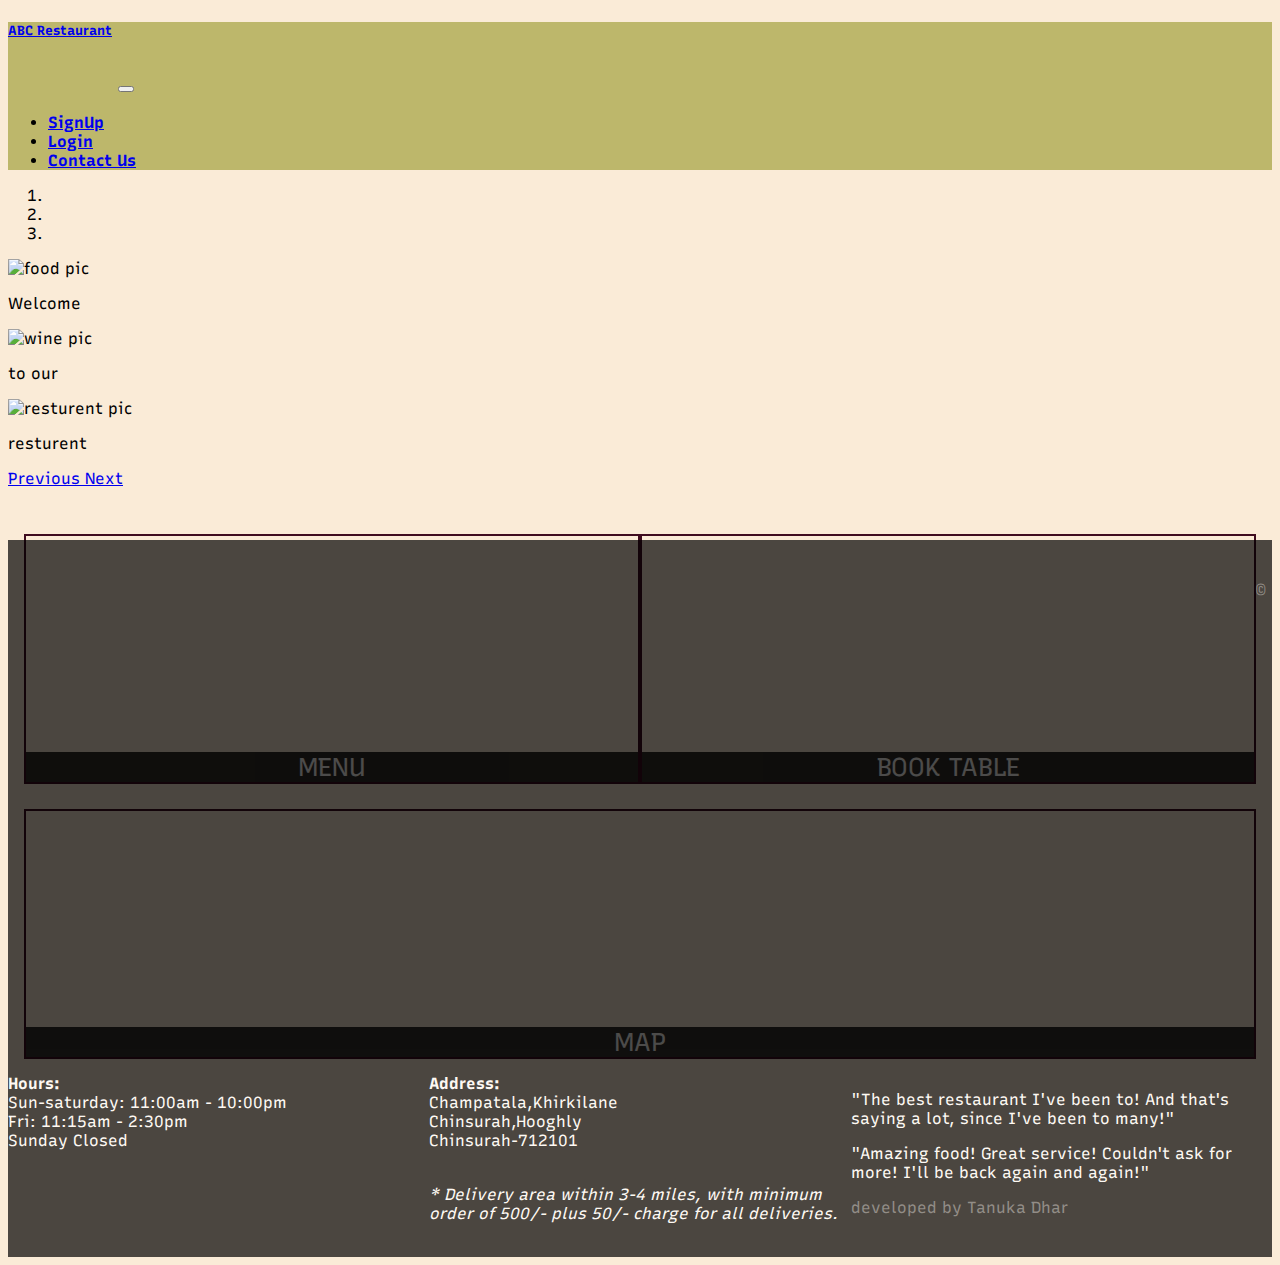
==== index.html @ 0f0ee890 "Add files via upload" ====
﻿<!doctype html>
<html lang="en">
<head>
    <!-- Required meta tags -->
    <meta charset="utf-8">
    <meta name="viewport" content="width=device-width, initial-scale=1, shrink-to-fit=no">

    <!-- Bootstrap CSS -->
    <link rel="stylesheet" href="https://stackpath.bootstrapcdn.com/bootstrap/4.5.0/css/bootstrap.min.css" integrity="sha384-9aIt2nRpC12Uk9gS9baDl411NQApFmC26EwAOH8WgZl5MYYxFfc+NcPb1dKGj7Sk" crossorigin="anonymous">
    <link href="https://fonts.googleapis.com/css2?family=Recursive&display=swap" rel="stylesheet">
    <link rel="stylesheet" href="css/all.css" />
    <link rel="stylesheet" href="css/fontawesome.css">
    <link rel="stylesheet" href="StyleSheet.css" />
    <title>Restaurant</title>
</head>
<body>
    <div>
    <nav class="navbar navbar-expand-lg navbar-light" style="background-color:darkkhaki;">
        <a class="navbar-brand" href="#"><b><h5>ABC Restaurant</h5></b></a><i class="fab fa-facebook fa-2x"></i>&nbsp;&nbsp;<i class="fab fa-instagram fa-2x"></i></a>&nbsp; &nbsp;
        <button class="navbar-toggler" type="button" data-toggle="collapse" data-target="#navbarNav"
            aria-controls="navbarNav" aria-expanded="false" aria-label="Toggle navigation">
            <span class="navbar-toggler-icon"></span>
        </button>
        <div class="collapse navbar-collapse" id="navbarNav">
            <ul class="navbar-nav ml-auto">
                <li class="nav-item">
                    <a class="nav-link" href="signup.html"><b>SignUp</b></a>
                </li>
                <li class="nav-item">
                    <a class="nav-link" href="login.html"><b>Login</b></a>
                </li>
                <li class="nav-item">
                    <a class="nav-link" href="#"><b>Contact Us</b></a>
                </li>
            </ul>
        </div>
    </nav>
       </div>

    <div id="carouselExampleCaptions" class="carousel slide" data-ride="carousel">
        <ol class="carousel-indicators">
            <li data-target="#carouselExampleCaptions" data-slide-to="0" class="active"></li>
            <li data-target="#carouselExampleCaptions" data-slide-to="1"></li>
            <li data-target="#carouselExampleCaptions" data-slide-to="2"></li>
        </ol>
        <div class="carousel-inner">
            <div class="carousel-item active">
                <img src="picture/white-and-brown-cooked-dish-on-white-ceramic-bowls-958545.jpg" class="caredit" alt="food pic">
                <div class="carousel-caption d-none d-md-block">
                    <p>Welcome</p>
                </div>
            </div>
            <div class="carousel-item">
                <img src="picture/2zFs3Mzm-1380x690.jpeg" class="caredit" alt="wine pic">
                <div class="carousel-caption d-none d-md-block">
                   <p>to our</p>
                </div>
            </div>
            <div class="carousel-item">
                <img src="picture/photo-1555396273-367ea4eb4db5.jpg" class="caredit" alt="resturent pic">
                <div class="carousel-caption d-none d-md-block">
                    <p>resturent</p>
                </div>
            </div>
        </div>
        <a class="carousel-control-prev" href="#carouselExampleCaptions" role="button" data-slide="prev">
            <span class="carousel-control-prev-icon" aria-hidden="true"></span>
            <span class="sr-only">Previous</span>
        </a>
        <a class="carousel-control-next" href="#carouselExampleCaptions" role="button" data-slide="next">
            <span class="carousel-control-next-icon" aria-hidden="true"></span>
            <span class="sr-only">Next</span>
        </a>
    </div>
    
     <div class="container features">
        <div class="row">
        <div class="col-xl-4 col-md-4 col-sm-6 col-xs-12">
            <a href="menu.html">
                <section id="menu-tile"><span>Menu</span></section></a>
        </div>
        <div class="col-xl-4 col-md-4 col-sm-6 col-xs-12">
               <a href="bookingtable.html"> <section id="specials-tile"><span>Book Table</span></section></a>
        </div>
        <div class="col-xl-4 col-md-4 col-sm-12 col-xs-12">
            <a href="https://www.google.com/maps/place/Champatala+sarbojanin/@22.6275499,88.3922411,10z/data=!4m8!1m2!2m1!1sChampatala,hooghly+West+Bengal!3m4!1s0x39f89145a932a4bd:0x411a73c7dbdb9e02!8m2!3d22.882638!4d88.3905358"
                target="_blank">
                <section id="map-tile">
                    <iframe
                        src="https://www.google.com/maps/embed?pb=!1m18!1m12!1m3!1d29405.08051818209!2d88.37112598691964!3d22.88993557766497!2m3!1f0!2f0!3f0!3m2!1i1024!2i768!4f13.1!3m3!1m2!1s0x39f89145a932a4bd%3A0x411a73c7dbdb9e02!2sChampatala%20sarbojanin!5e0!3m2!1sen!2sin!4v1594655724060!5m2!1sen!2sin"
                        width="600" height="450" frameborder="0" style="border:0;" allowfullscreen="" aria-hidden="false"
                        tabindex="0"></iframe>
                        width="100%" height="250" frameborder="0" style="border:0" allowfullscreen></iframe>
                    <span>map</span>
                </section>
            </a>
        </div>
        </div> 
        </div>
       
  
        <footer class="footerplane">
           <div class="row">
          <section id="hours" class="col-xl-4 col-md-4 col-sm-4 col-xs-12">
                <span><b>Hours:</b></span><br>
                Sun-saturday: 11:00am - 10:00pm<br>
                Fri: 11:15am - 2:30pm<br>
                Sunday Closed
            </section>
            <section id="address" class="col-xl-4 col-md-4 col-sm-4 col-xs-12">
                <span><b>Address:</b></span><br>
               Champatala,Khirkilane<br>
                Chinsurah,Hooghly<br>
                Chinsurah-712101<br><br>
                <p><i>* Delivery area within 3-4 miles, with minimum order of 500/- plus 50/- charge for all deliveries.</i></p>
            </section>
                <section id="testimonials" class="col-xl-4 col-md-4 col-sm-4 col-xs-12">
                    <p>"The best restaurant I've been to! And that's saying a lot, since I've been to many!"</p>
                    <p>"Amazing food! Great service! Couldn't ask for more! I'll be back again and again!"</p>

                </section>
            </div>
                     <div class="footer-copyright text-center">© developed by Tanuka Dhar</div>
        </footer>


    <!-- Optional JavaScript -->
    <!-- jQuery first, then Popper.js, then Bootstrap JS -->
    <script src="https://code.jquery.com/jquery-3.5.1.slim.min.js" integrity="sha384-DfXdz2htPH0lsSSs5nCTpuj/zy4C+OGpamoFVy38MVBnE+IbbVYUew+OrCXaRkfj" crossorigin="anonymous"></script>
    <script src="https://cdn.jsdelivr.net/npm/popper.js@1.16.0/dist/umd/popper.min.js" integrity="sha384-Q6E9RHvbIyZFJoft+2mJbHaEWldlvI9IOYy5n3zV9zzTtmI3UksdQRVvoxMfooAo" crossorigin="anonymous"></script>
    <script src="https://stackpath.bootstrapcdn.com/bootstrap/4.5.0/js/bootstrap.min.js" integrity="sha384-OgVRvuATP1z7JjHLkuOU7Xw704+h835Lr+6QL9UvYjZE3Ipu6Tp75j7Bh/kR0JKI" crossorigin="anonymous"></script>
</body>
</html>
---- StyleSheet.css ----
﻿.caredit {
    width: 100%;
    height: 600px;
   
}
.features {
  margin-top: 20px;
  margin-left: auto;
  margin-right: auto;
  padding: 1em;
  position: relative;
}

.fa:hover{
    opacity: .7;
}
.fab {
  padding: 20px;
  font-size: 30px;
  width: 30px;
  text-align: center;
  text-decoration: none;
  border-radius: 50%;
}
.fa-facebook:hover {
   color: #3B5998;
}
.fa-instagram:hover{
    color: crimson;
}
* {
    box-sizing: border-box;
}
#menu-tile, #specials-tile, #map-tile {
  height: 250px;
  width: 100%;
  margin-bottom: 15px;
  margin-top:10px;
  position: relative;
  border: 2px solid #3F0C1F;
  padding:5px 5px 5px 5px;
  overflow: hidden;
}
#menu-tile:hover, #specials-tile:hover, #map-tile:hover {
  box-shadow: 0 1px 5px 1px #cccccc;
  transform: scale(0.8);
}
#menu-tile {
  background: url("picture/delicious-buffet-foods.jpg") no-repeat;
  background-position: center;
}
#specials-tile {
  background: url("picture/Barbieri_-_ViaSophia25668 (1).jpg") no-repeat;
  background-position: center;
}
#menu-tile span, #specials-tile span, #map-tile span {
  position: absolute;
  bottom: 0;
  right: 0;
  width: 100%;
  text-align: center;
  font-size: 1.6em;
  text-transform: uppercase;
  background-color: #000;
  color: #fff;
  opacity: .8;
}
body{
   background-color:antiquewhite;
   font-family: 'Recursive', sans-serif;
}
.footer-copyright {
  color: #666;
  padding: 40px 0;
}
.footerplane{
  background-color: black;
  opacity: .7;
}
#hours,#address,#testimonials{
    color: white;
} 

@media (min-width: 1200px) {
    .col-xl-1, .col-xl-2, .col-xl-3, .col-xl-4, .col-xl-5, .col-xl-6, .col-xl-7, .col-xl-8, .col-xl-9, .col-xl-10, .col-xl-11, .col-xl-12 {
        float: left;
    }

    .col-xl-1 {
        width: 8.33%;
    }

    .col-xl-2 {
        width: 16.66%;
    }

    .col-xl-3 {
        width: 25%;
    }

    .col-xl-4 {
        width: 33.33%;
    }

    .col-xl-5 {
        width: 41.66%;
    }

    .col-xl-6 {
        width: 50%;
    }

    .col-xl-7 {
        width: 58.33%;
    }

    .col-xl-8 {
        width: 66.66%;
    }

    .col-xl-9 {
        width: 74.99%;
    }

    .col-xl-10 {
        width: 83.33%;
    }

    .col-xl-11 {
        width: 91.66%;
    }

    .col-xl-12 {
        width: 100%;
    }
}


@media (min-width: 992px) {
    .col-lg-1, .col-lg-2, .col-lg-3, .col-lg-4, .col-lg-5, .col-lg-6, .col-lg-7, .col-lg-8, .col-lg-9, .col-lg-10, .col-lg-11, .col-lg-12 {
        float: left;
    }

    .col-lg-1 {
        width: 8.33%;
    }

    .col-lg-2 {
        width: 16.66%;
    }

    .col-lg-3 {
        width: 25%;
    }

    .col-lg-4 {
        width: 33.33%;
    }

    .col-lg-5 {
        width: 41.66%;
    }

    .col-lg-6 {
        width: 50%;
    }

    .col-lg-7 {
        width: 58.33%;
    }

    .col-lg-8 {
        width: 66.66%;
    }

    .col-lg-9 {
        width: 74.99%;
    }

    .col-lg-10 {
        width: 83.33%;
    }

    .col-lg-11 {
        width: 91.66%;
    }

    .col-lg-12 {
        width: 100%;
    }
}



@media (min-width: 768px) and (max-width: 991px) {
    .col-md-1, .col-md-2, .col-md-3, .col-md-4, .col-md-5, .col-md-6, .col-md-7, .col-md-8, .col-md-9, .col-md-10, .col-md-11, .col-md-12 {
        float: left;
    }

    .col-md-1 {
        width: 8.33%;
    }

    .col-md-2 {
        width: 16.66%;
    }

    .col-md-3 {
        width: 25%;
    }

    .col-md-4 {
        width: 33.33%;
    }

    .col-md-5 {
        width: 41.66%;
    }

    .col-md-6 {
        width: 50%;
    }

    .col-md-7 {
        width: 58.33%;
    }

    .col-md-8 {
        width: 66.66%;
    }

    .col-md-9 {
        width: 74.99%;
    }

    .col-md-10 {
        width: 83.33%;
    }

    .col-md-11 {
        width: 91.66%;
    }

    .col-md-12 {
        width: 100%;
    }
}


@media (min-width: 576px) {
    .col-sm-1, .col-sm-2, .col-sm-3, .col-sm-4, .col-sm-5, .col-sm-6, .col-sm-7, .col-sm-8, .col-sm-9, .col-sm-10, .col-sm-11, .col-sm-12 {
        float: left;
    }

    .col-sm-1 {
        width: 8.33%;
    }

    .col-sm-2 {
        width: 16.66%;
    }

    .col-sm-3 {
        width: 25%;
    }

    .col-sm-4 {
        width: 33.33%;
    }

    .col-sm-5 {
        width: 41.66%;
    }

    .col-sm-6 {
        width: 50%;
    }

    .col-sm-7 {
        width: 58.33%;
    }

    .col-sm-8 {
        width: 66.66%;
    }

    .col-sm-9 {
        width: 74.99%;
    }

    .col-sm-10 {
        width: 83.33%;
    }

    .col-sm-11 {
        width: 91.66%;
    }

    .col-sm-12 {
        width: 100%;
    }
}
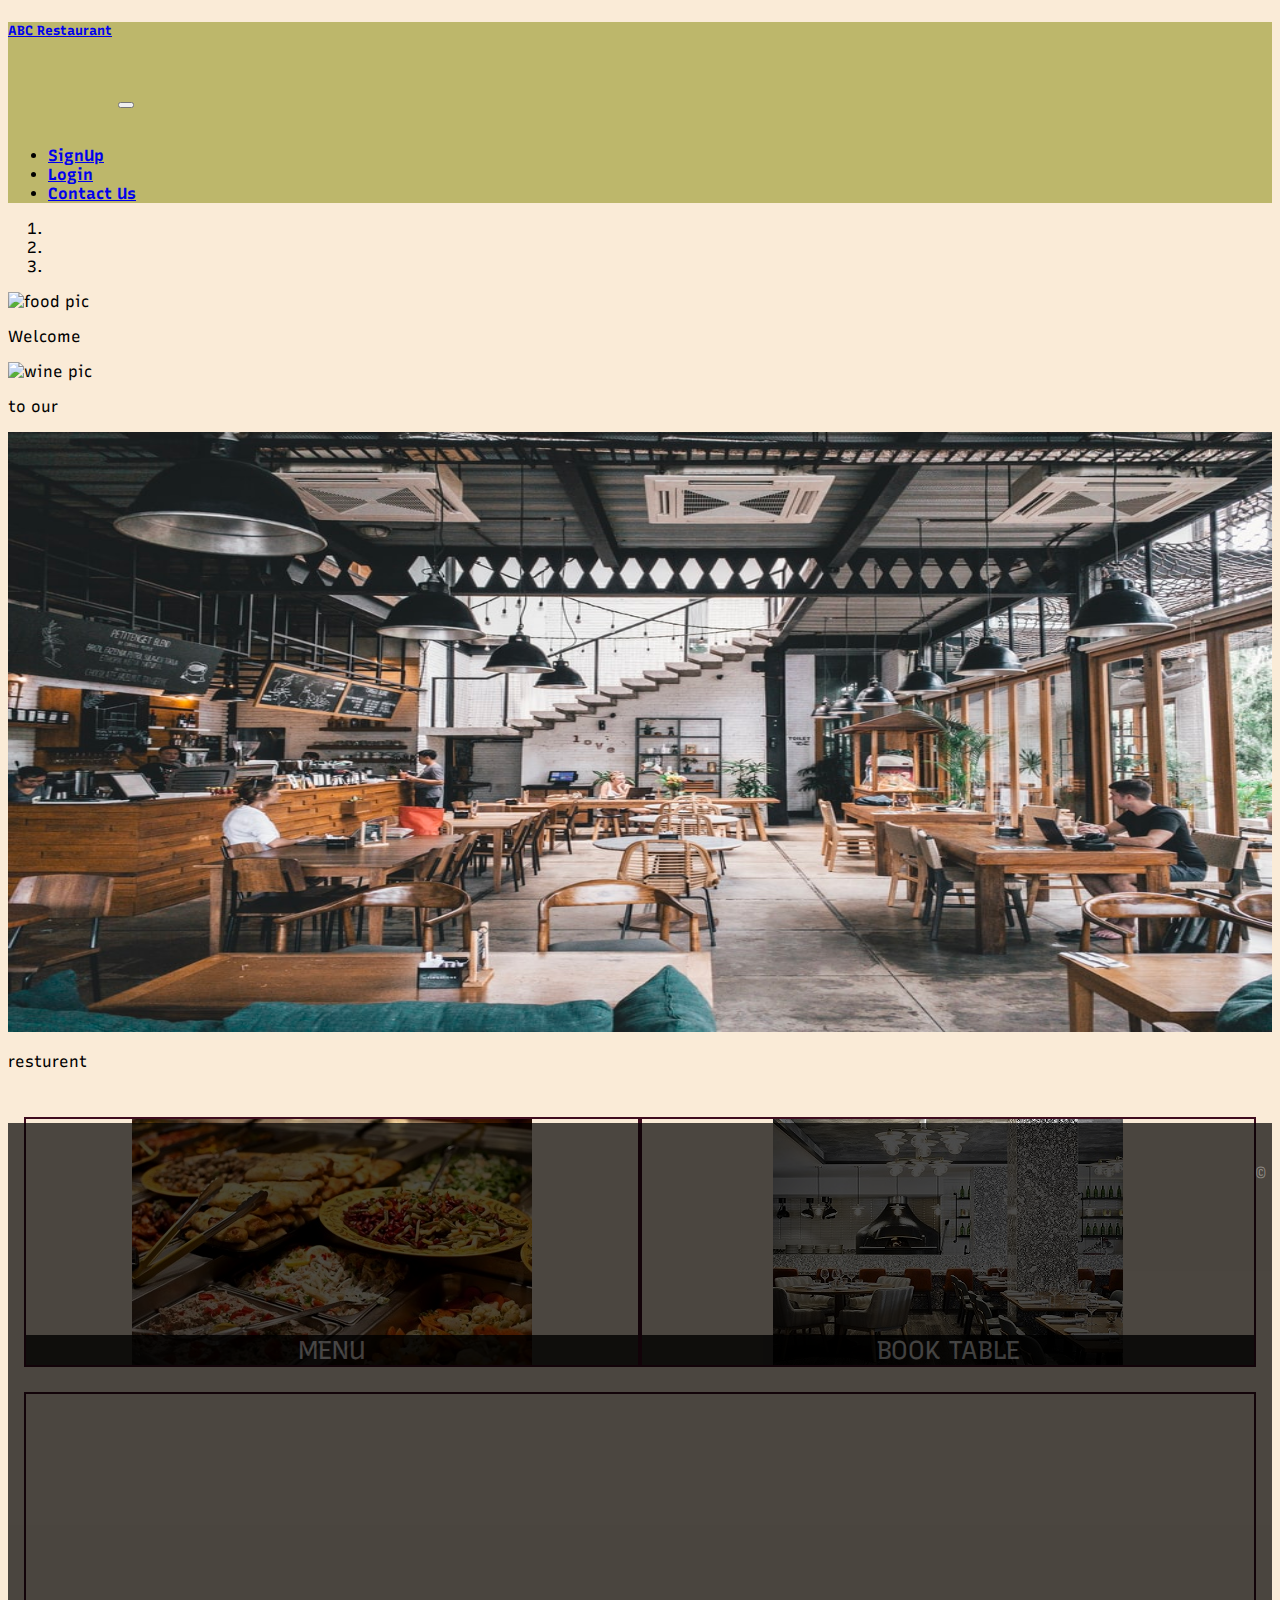
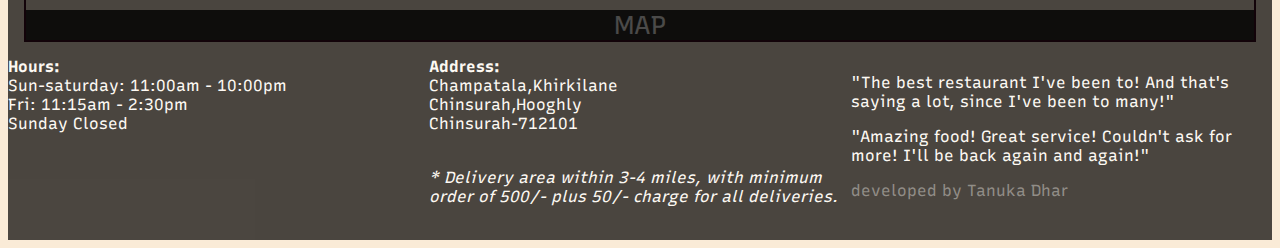
==== commit beb6be95: "Update index.html" ====
--- a/index.html
+++ b/index.html
@@ -45,13 +45,13 @@
         </ol>
         <div class="carousel-inner">
             <div class="carousel-item active">
-                <img src="picture/white-and-brown-cooked-dish-on-white-ceramic-bowls-958545.jpg" class="caredit" alt="food pic">
+                <img src="white-and-brown-cooked-dish-on-white-ceramic-bowls-958545.jpg" class="caredit" alt="food pic">
                 <div class="carousel-caption d-none d-md-block">
                     <p>Welcome</p>
                 </div>
             </div>
             <div class="carousel-item">
-                <img src="picture/2zFs3Mzm-1380x690.jpeg" class="caredit" alt="wine pic">
+                <img src="2zFs3Mzm-1380x690.jpeg" class="caredit" alt="wine pic">
                 <div class="carousel-caption d-none d-md-block">
                    <p>to our</p>
                 </div>
@@ -130,4 +130,4 @@
     <script src="https://cdn.jsdelivr.net/npm/popper.js@1.16.0/dist/umd/popper.min.js" integrity="sha384-Q6E9RHvbIyZFJoft+2mJbHaEWldlvI9IOYy5n3zV9zzTtmI3UksdQRVvoxMfooAo" crossorigin="anonymous"></script>
     <script src="https://stackpath.bootstrapcdn.com/bootstrap/4.5.0/js/bootstrap.min.js" integrity="sha384-OgVRvuATP1z7JjHLkuOU7Xw704+h835Lr+6QL9UvYjZE3Ipu6Tp75j7Bh/kR0JKI" crossorigin="anonymous"></script>
 </body>
-</html>+</html>
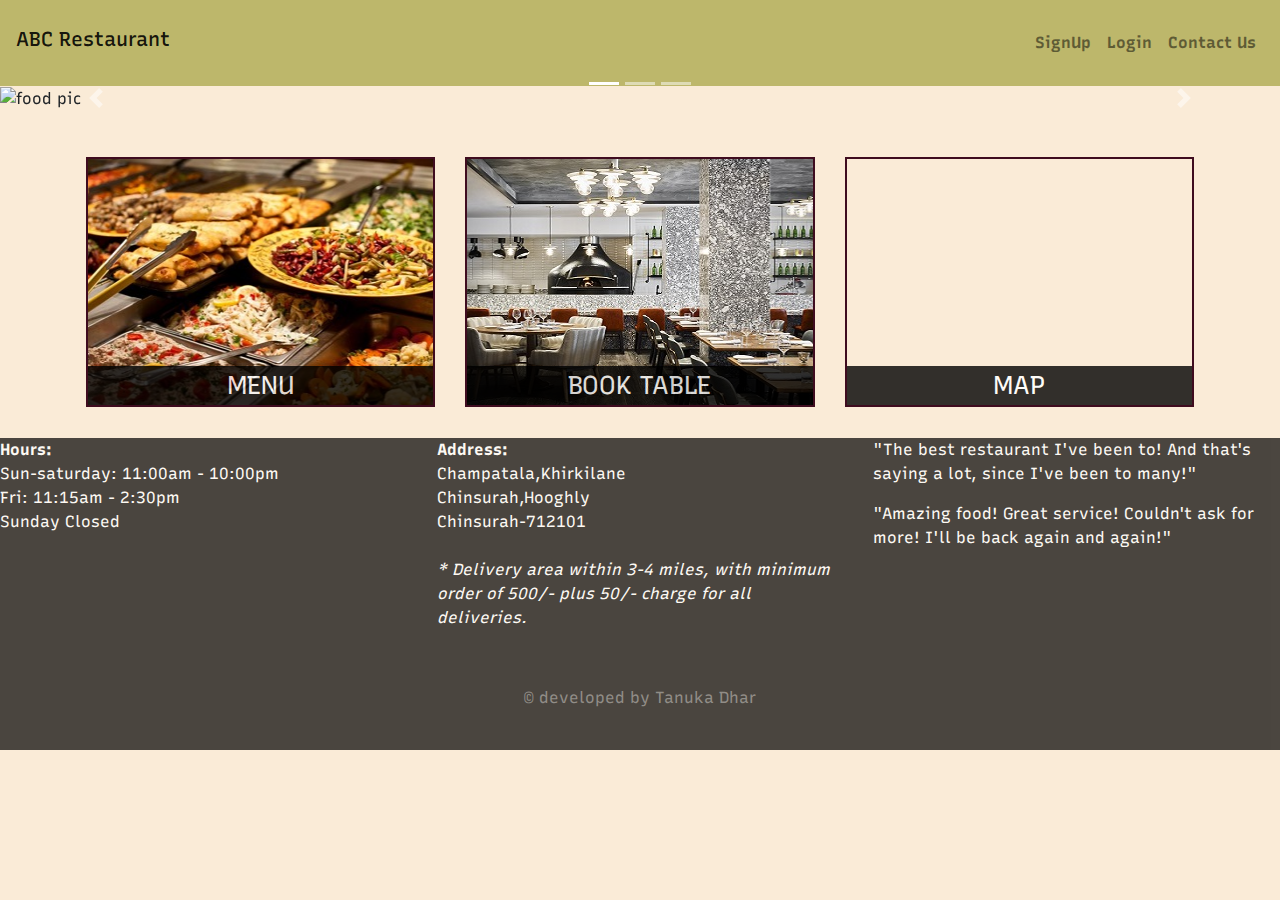
==== commit 4c660669: "Update index.html" ====
--- a/index.html
+++ b/index.html
@@ -6,7 +6,7 @@
     <meta name="viewport" content="width=device-width, initial-scale=1, shrink-to-fit=no">
 
     <!-- Bootstrap CSS -->
-    <link rel="stylesheet" href="https://stackpath.bootstrapcdn.com/bootstrap/4.5.0/css/bootstrap.min.css" integrity="sha384-9aIt2nRpC12Uk9gS9baDl411NQApFmC26EwAOH8WgZl5MYYxFfc+NcPb1dKGj7Sk" crossorigin="anonymous">
+    <link rel="stylesheet" href="csss/bootstrap.min.css">
     <link href="https://fonts.googleapis.com/css2?family=Recursive&display=swap" rel="stylesheet">
     <link rel="stylesheet" href="css/all.css" />
     <link rel="stylesheet" href="css/fontawesome.css">
@@ -128,6 +128,6 @@
     <!-- jQuery first, then Popper.js, then Bootstrap JS -->
     <script src="https://code.jquery.com/jquery-3.5.1.slim.min.js" integrity="sha384-DfXdz2htPH0lsSSs5nCTpuj/zy4C+OGpamoFVy38MVBnE+IbbVYUew+OrCXaRkfj" crossorigin="anonymous"></script>
     <script src="https://cdn.jsdelivr.net/npm/popper.js@1.16.0/dist/umd/popper.min.js" integrity="sha384-Q6E9RHvbIyZFJoft+2mJbHaEWldlvI9IOYy5n3zV9zzTtmI3UksdQRVvoxMfooAo" crossorigin="anonymous"></script>
-    <script src="https://stackpath.bootstrapcdn.com/bootstrap/4.5.0/js/bootstrap.min.js" integrity="sha384-OgVRvuATP1z7JjHLkuOU7Xw704+h835Lr+6QL9UvYjZE3Ipu6Tp75j7Bh/kR0JKI" crossorigin="anonymous"></script>
+    <script src="js/bootstrap.min.js"></script>
 </body>
 </html>
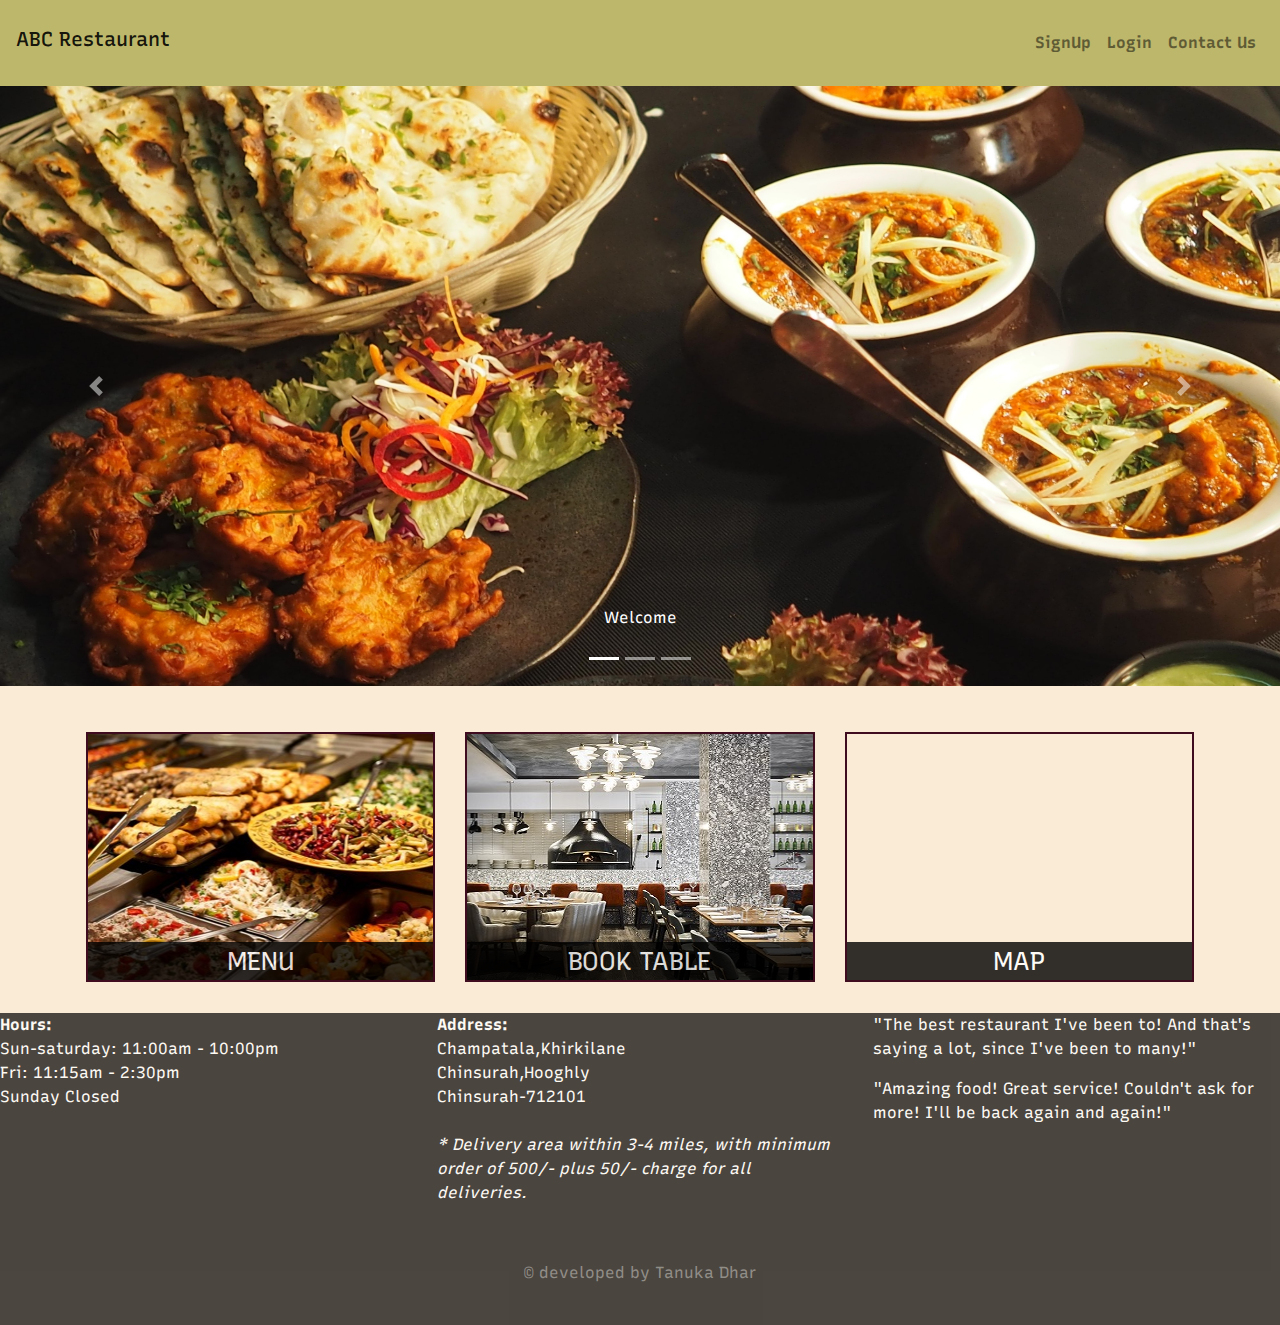
==== commit 6e21254b: "Update index.html" ====
--- a/index.html
+++ b/index.html
@@ -45,13 +45,13 @@
         </ol>
         <div class="carousel-inner">
             <div class="carousel-item active">
-                <img src="white-and-brown-cooked-dish-on-white-ceramic-bowls-958545.jpg" class="caredit" alt="food pic">
+                <img src="picture/white-and-brown-cooked-dish-on-white-ceramic-bowls-958545.jpg" class="caredit" alt="food pic">
                 <div class="carousel-caption d-none d-md-block">
                     <p>Welcome</p>
                 </div>
             </div>
             <div class="carousel-item">
-                <img src="2zFs3Mzm-1380x690.jpeg" class="caredit" alt="wine pic">
+                <img src="picture/2zFs3Mzm-1380x690.jpeg" class="caredit" alt="wine pic">
                 <div class="carousel-caption d-none d-md-block">
                    <p>to our</p>
                 </div>
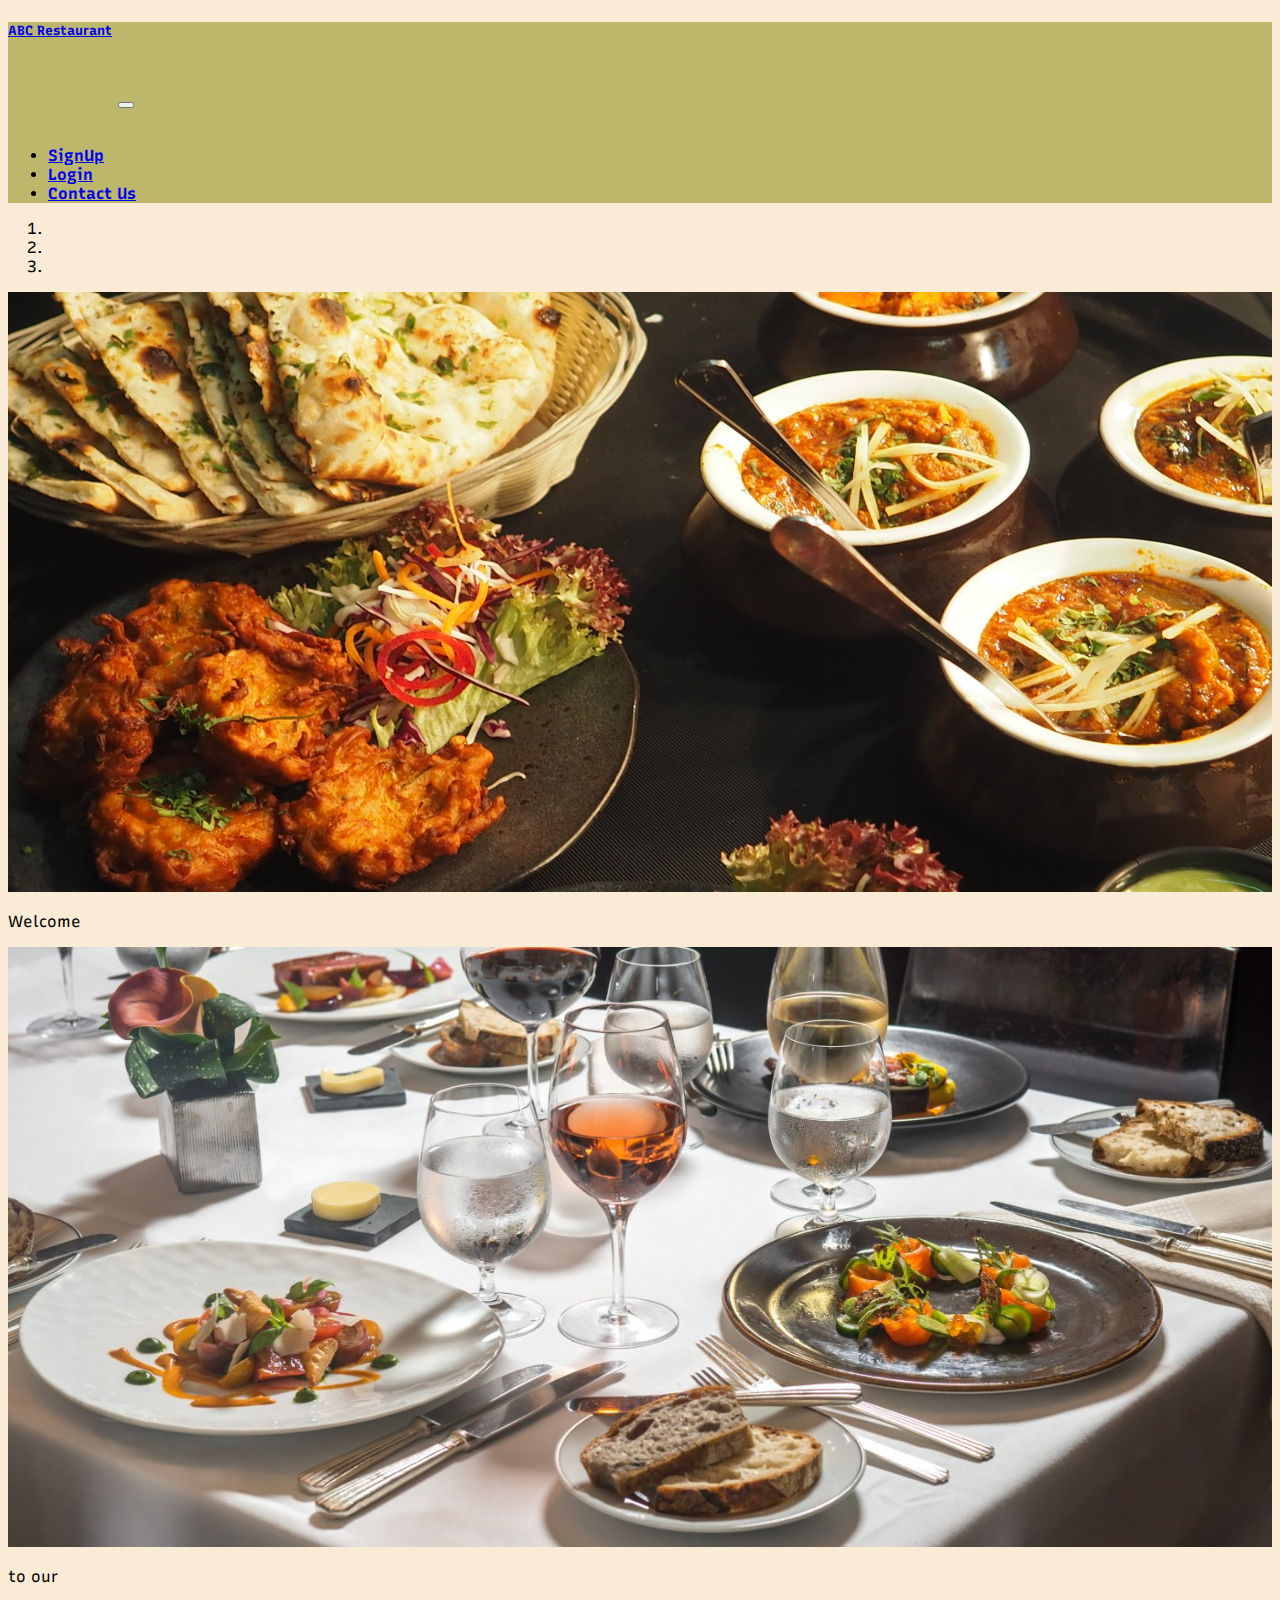
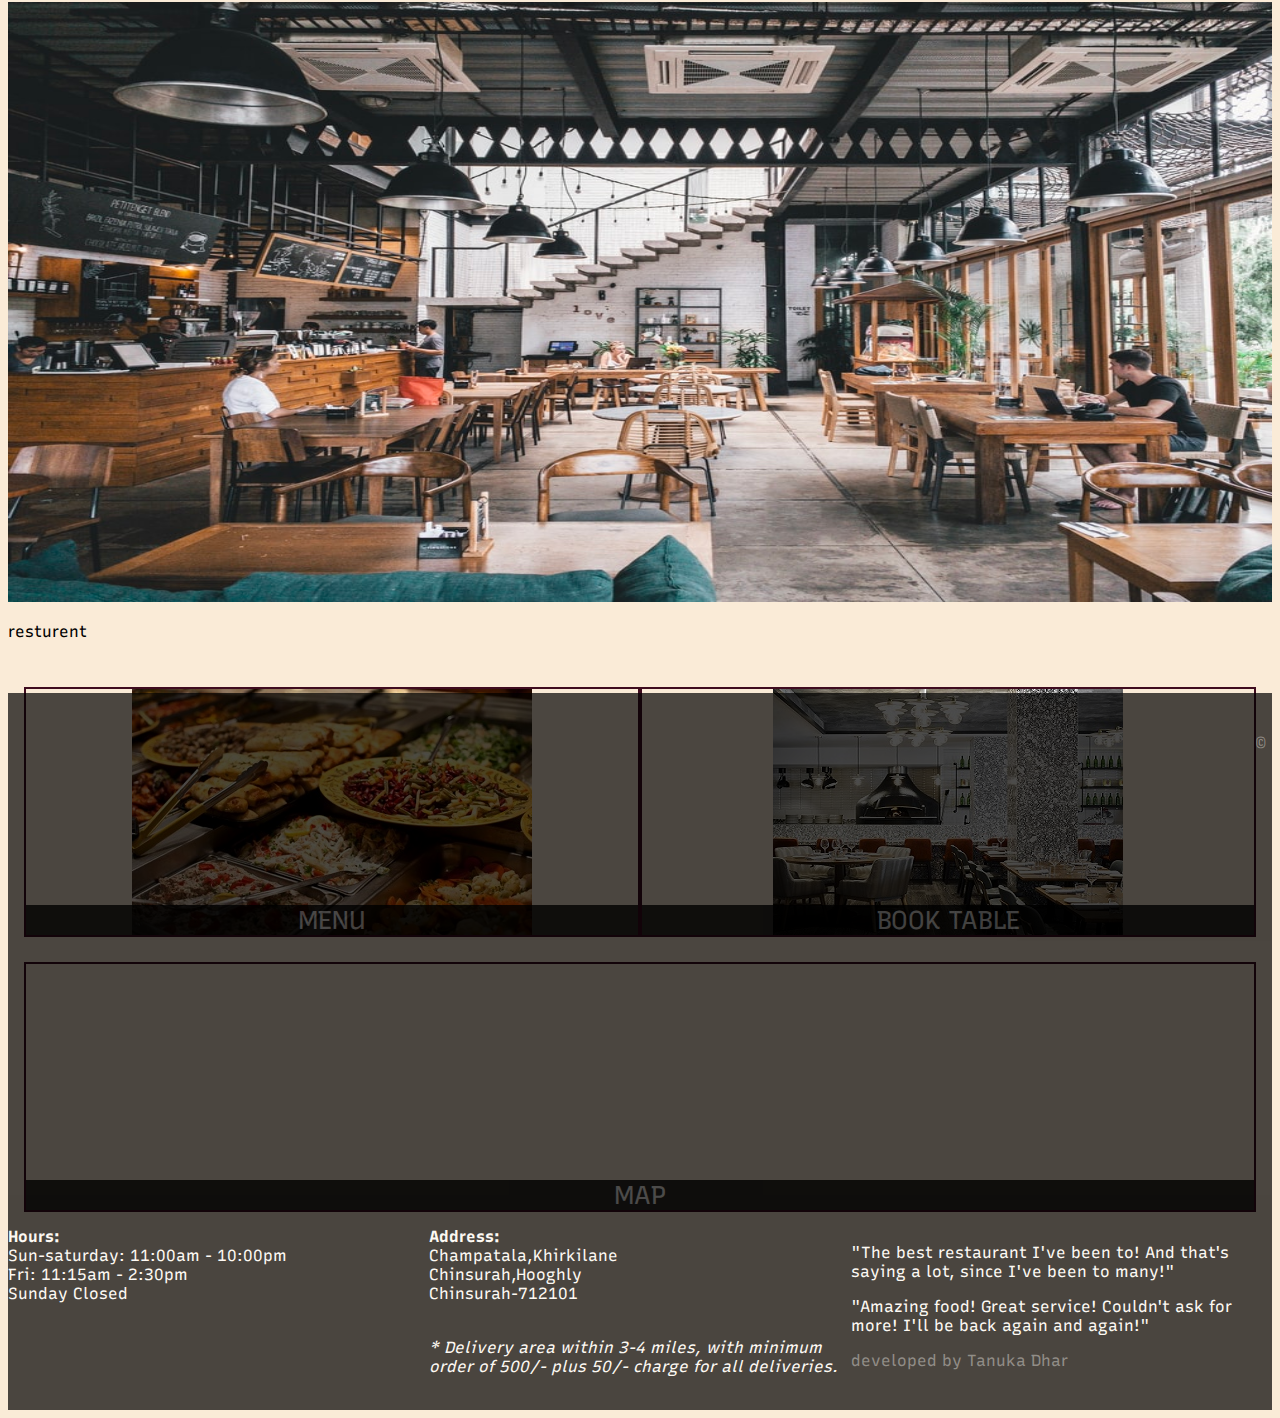
==== commit 21ad9f99: "Add files via upload" ====
--- a/index.html
+++ b/index.html
@@ -6,7 +6,7 @@
     <meta name="viewport" content="width=device-width, initial-scale=1, shrink-to-fit=no">
 
     <!-- Bootstrap CSS -->
-    <link rel="stylesheet" href="csss/bootstrap.min.css">
+    <link rel="stylesheet" href="https://stackpath.bootstrapcdn.com/bootstrap/4.5.0/css/bootstrap.min.css" integrity="sha384-9aIt2nRpC12Uk9gS9baDl411NQApFmC26EwAOH8WgZl5MYYxFfc+NcPb1dKGj7Sk" crossorigin="anonymous">
     <link href="https://fonts.googleapis.com/css2?family=Recursive&display=swap" rel="stylesheet">
     <link rel="stylesheet" href="css/all.css" />
     <link rel="stylesheet" href="css/fontawesome.css">
@@ -128,6 +128,6 @@
     <!-- jQuery first, then Popper.js, then Bootstrap JS -->
     <script src="https://code.jquery.com/jquery-3.5.1.slim.min.js" integrity="sha384-DfXdz2htPH0lsSSs5nCTpuj/zy4C+OGpamoFVy38MVBnE+IbbVYUew+OrCXaRkfj" crossorigin="anonymous"></script>
     <script src="https://cdn.jsdelivr.net/npm/popper.js@1.16.0/dist/umd/popper.min.js" integrity="sha384-Q6E9RHvbIyZFJoft+2mJbHaEWldlvI9IOYy5n3zV9zzTtmI3UksdQRVvoxMfooAo" crossorigin="anonymous"></script>
-    <script src="js/bootstrap.min.js"></script>
+    <script src="https://stackpath.bootstrapcdn.com/bootstrap/4.5.0/js/bootstrap.min.js" integrity="sha384-OgVRvuATP1z7JjHLkuOU7Xw704+h835Lr+6QL9UvYjZE3Ipu6Tp75j7Bh/kR0JKI" crossorigin="anonymous"></script>
 </body>
-</html>
+</html>